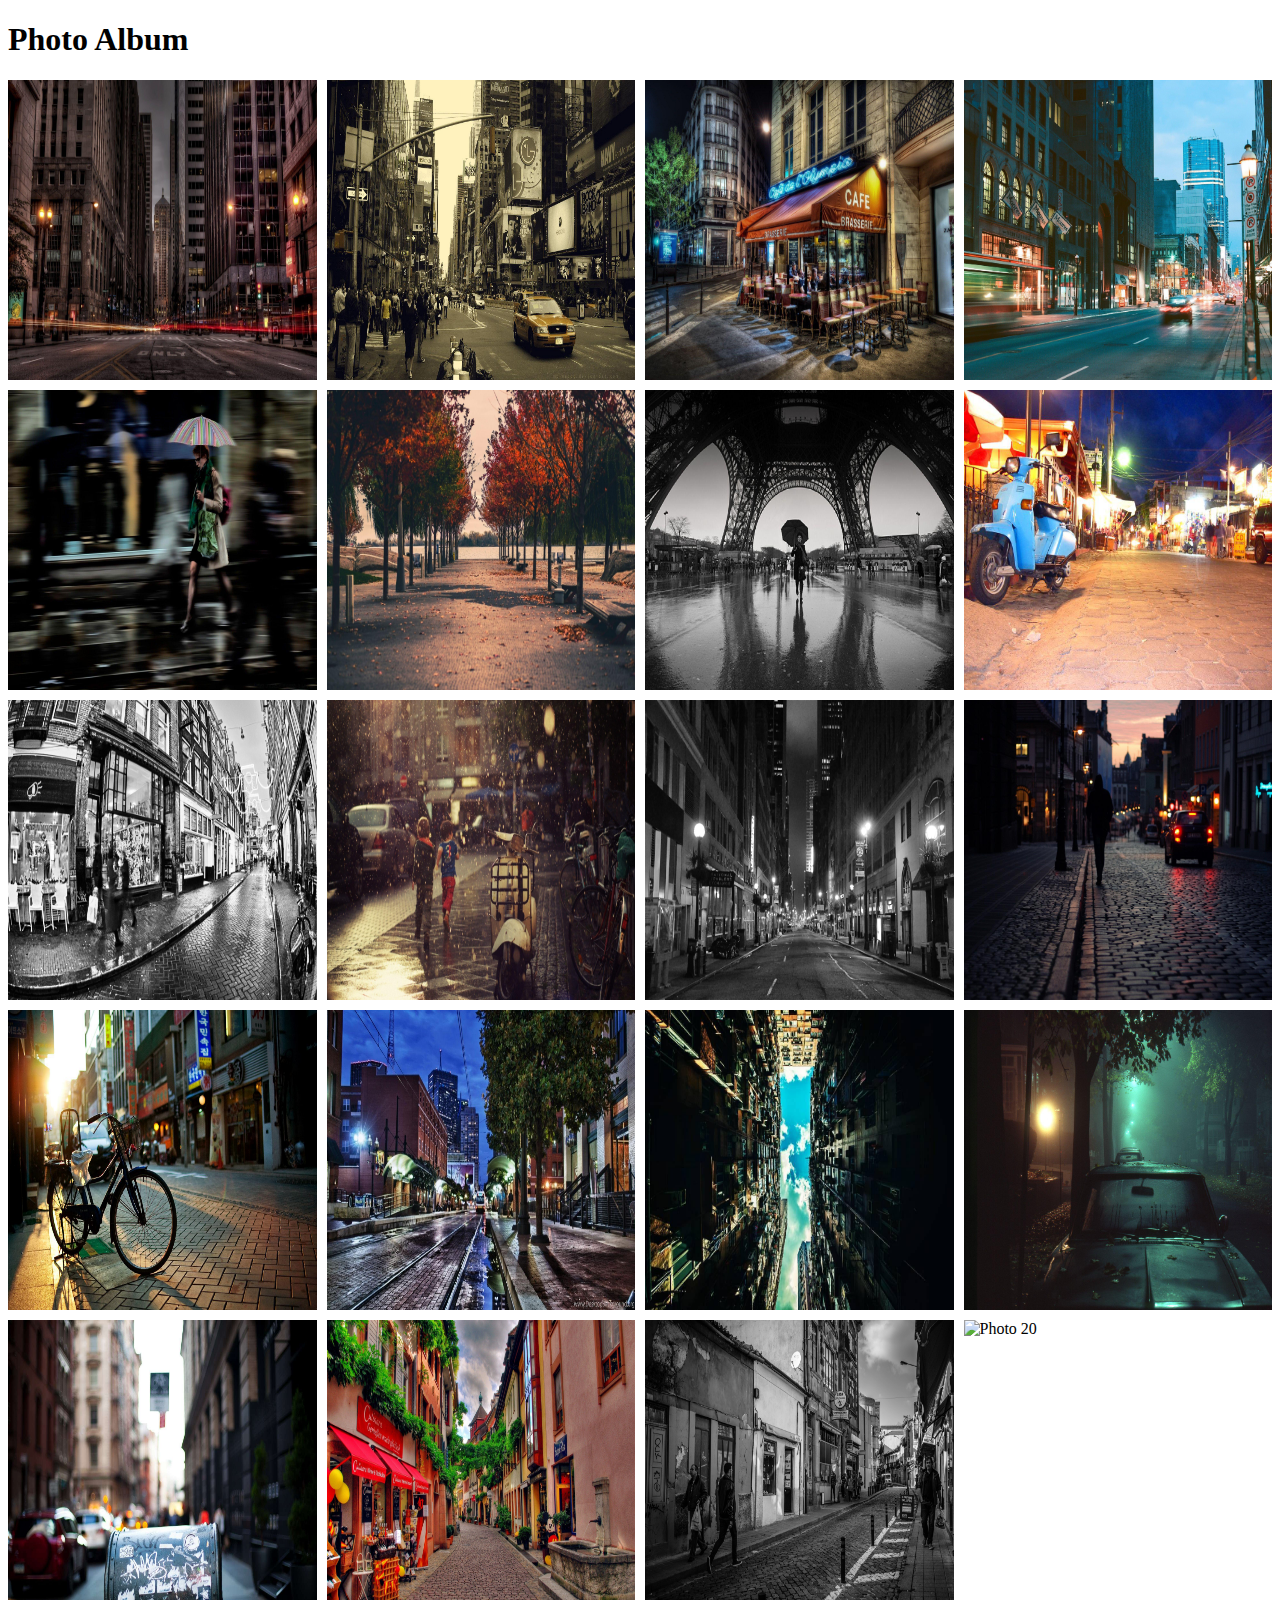
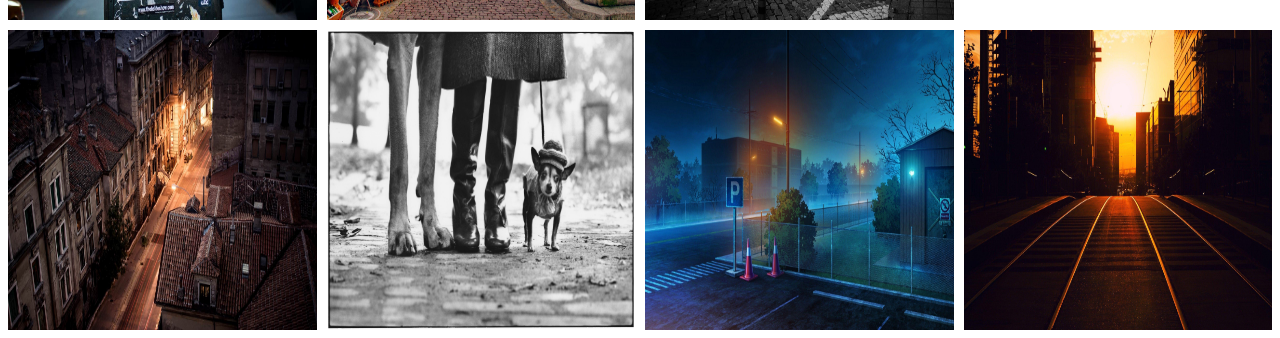
==== photo album/index.html @ ecf9ac0b "Add files via upload" ====
<!DOCTYPE html>
<html>
<head>
	<meta name="viewport" content="width=device-width, initial-scale=1.0">
	<title><centre>Photo Album</centre></title>
	<style>
		title{
			text-align: center;
			color: blue;
		}
		.grid {
			display: grid;
			grid-gap: 10px;
		}
		.grid img {
			max-width: 100%;
			height: 300px;
			align-self: center;
		}
		
		/* Media queries for responsive design */
		@media screen and (max-width: 576px) {
			.grid {
				grid-template-columns: 1fr;
			}
		}
		
		@media screen and (min-width: 577px) and (max-width: 768px) {
			.grid {
				grid-template-columns: repeat(2, 1fr);
			}
		}
		
		@media screen and (min-width: 769px) and (max-width: 992px) {
			.grid {
				grid-template-columns: repeat(3, 1fr);
			}
		}
		
		@media screen and (min-width: 993px) {
			.grid {
				grid-template-columns: repeat(4, 1fr);
			}
		}
	</style>
</head>
<body>
	<h1>Photo Album</h1>
	<div class="grid">
		<img src="images/1.jpg" alt="Photo 1">
		<img src="images/2.jpg" alt="Photo 2">
		<img src="images/3.jpg" alt="Photo 3">
		<img src="images/4.jpg" alt="Photo 4">
		<img src="images/5.jpg" alt="Photo 5">
		<img src="images/6.jpg" alt="Photo 6">
		<img src="images/7.jpg" alt="Photo 7">
		<img src="images/8.jpg" alt="Photo 8">
		<img src="images/9.jpg" alt="Photo 9">
		<img src="images/10.jpg" alt="Photo 10">
		<img src="images/11.jpg" alt="Photo 11">
		<img src="images/12.jpg" alt="Photo 12">
		<img src="images/13.jpg" alt="Photo 13">
		<img src="images/14.jpg" alt="Photo 14">
		<img src="images/15.jpg" alt="Photo 15">
		<img src="images/16.jpg" alt="Photo 16">
		<img src="images/17.jpg" alt="Photo 17">
		<img src="images/18.jpg" alt="Photo 18">
		<img src="images/19.jpg" alt="Photo 19">
		<img src="images/20.jpg" alt="Photo 20">
		<img src="images/21.jpg" alt="Photo 21">
		<img src="images/22.jpg" alt="Photo 22">
		<img src="images/23.jpg" alt="Photo 23">
		<img src="images/24.jpg" alt="Photo 24">
	</div>
</body>
</html>
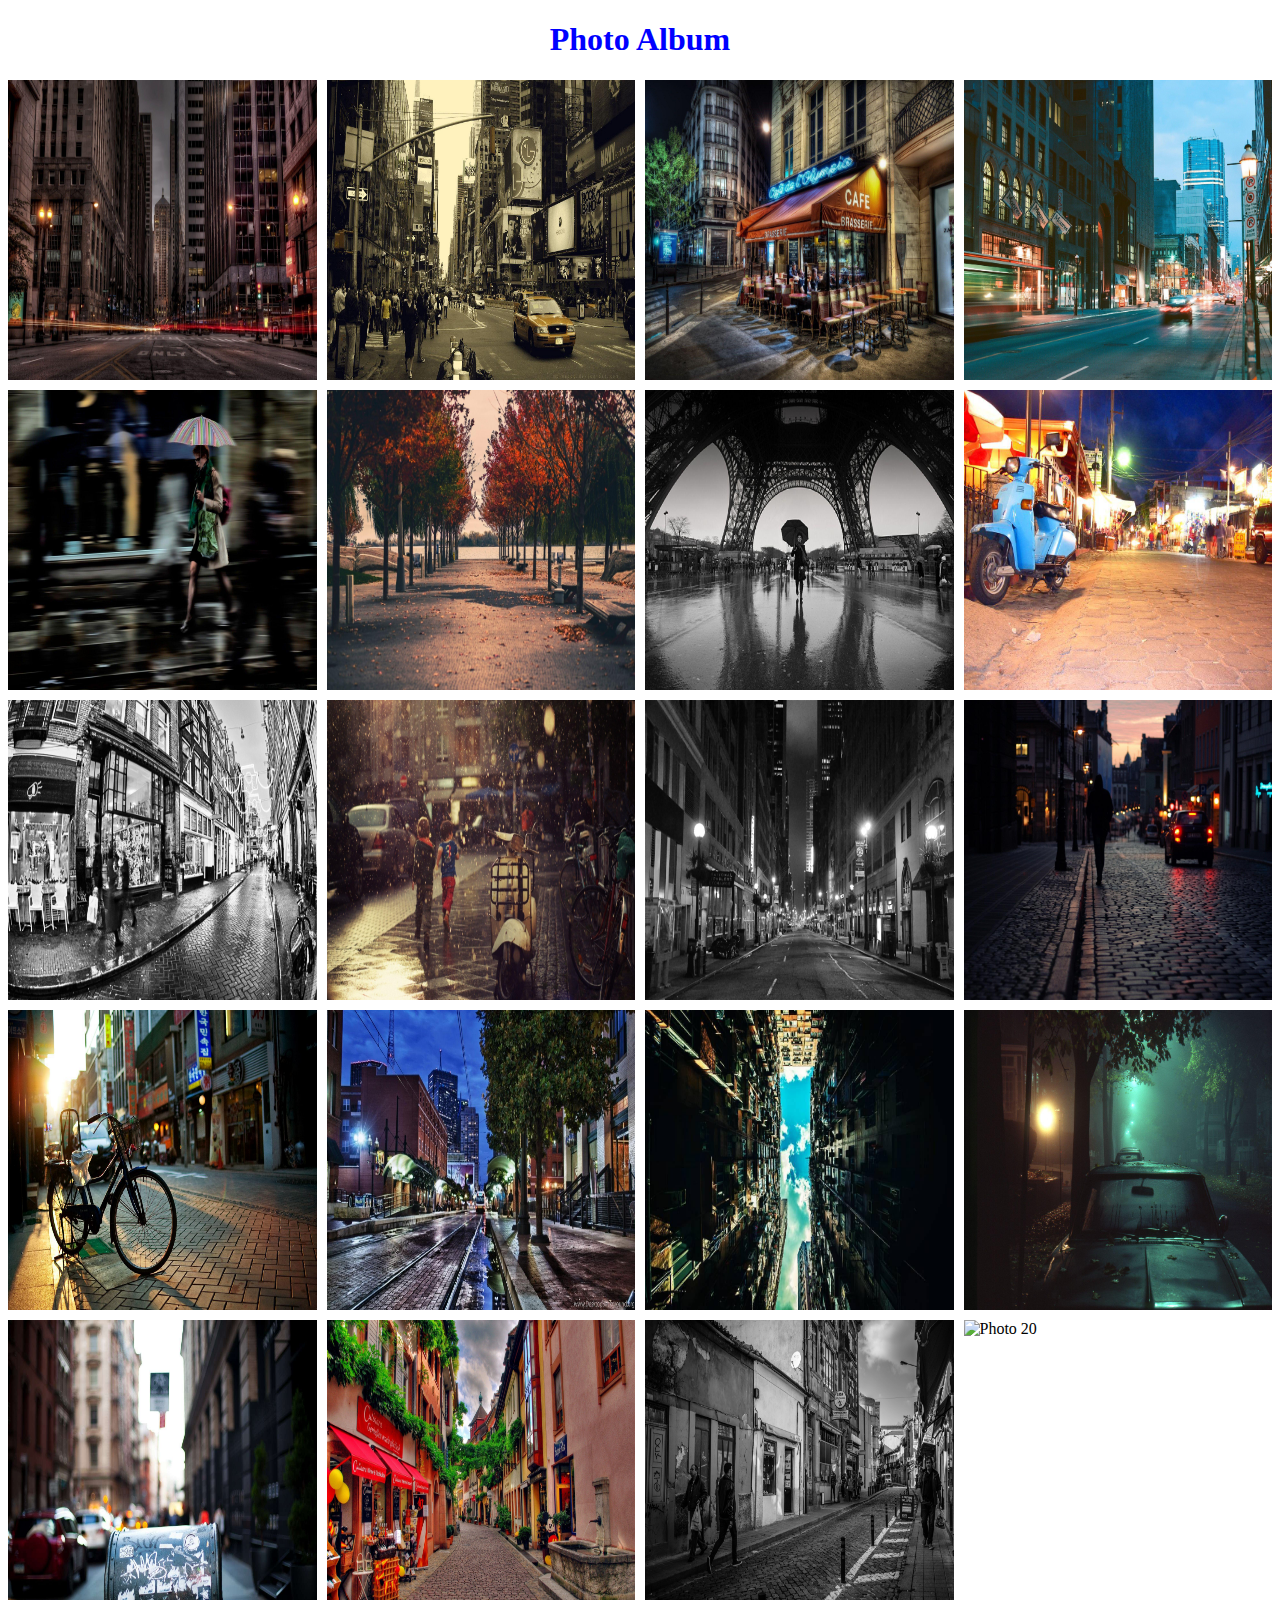
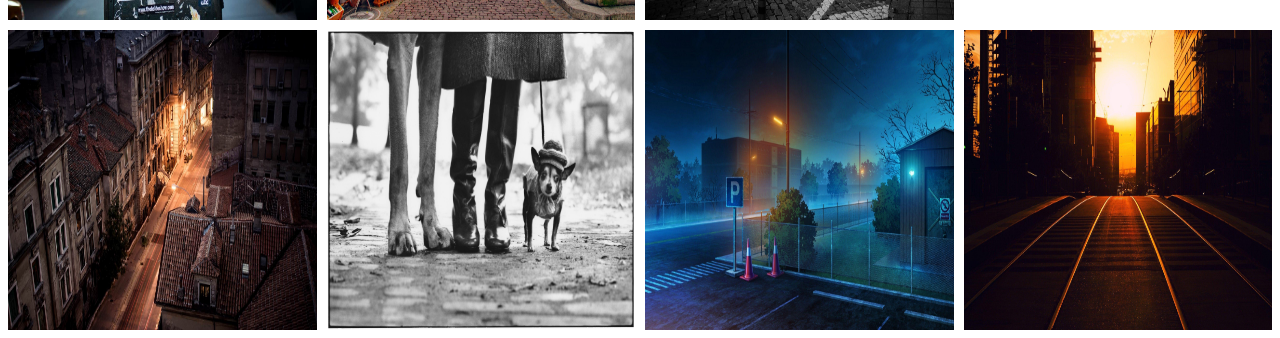
==== commit 1d80dff2: "Update index.html" ====
--- a/photo album/index.html
+++ b/photo album/index.html
@@ -2,9 +2,9 @@
 <html>
 <head>
 	<meta name="viewport" content="width=device-width, initial-scale=1.0">
-	<title><centre>Photo Album</centre></title>
+	<title>Photo Album</title>
 	<style>
-		title{
+		.title{
 			text-align: center;
 			color: blue;
 		}
@@ -45,7 +45,7 @@
 	</style>
 </head>
 <body>
-	<h1>Photo Album</h1>
+	<h1 class="title">Photo Album</h1>
 	<div class="grid">
 		<img src="images/1.jpg" alt="Photo 1">
 		<img src="images/2.jpg" alt="Photo 2">
